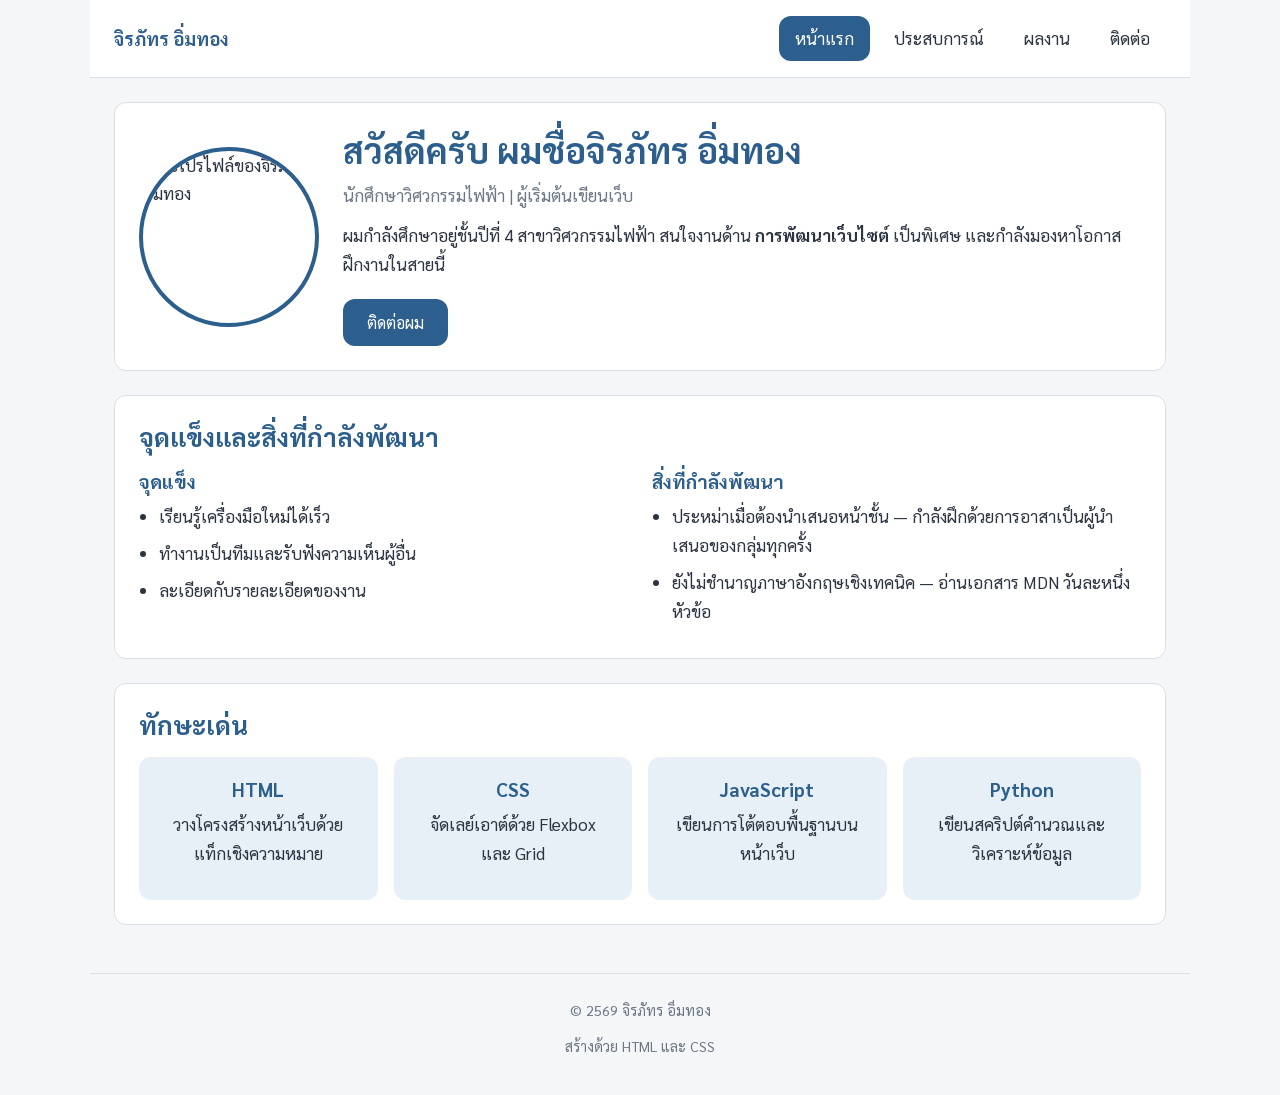
==== index.html @ adf7ed63 "Resume resume" ====
<!DOCTYPE html>
<html lang="th">
<head>
    <meta charset="UTF-8">
    <meta name="viewport" content="width=device-width, initial-scale=1.0">
    <title>หน้าแรก | จิรภัทร อิ่มทอง</title>

    <link rel="preconnect" href="https://fonts.googleapis.com">
    <link
        href="https://fonts.googleapis.com/css2?family=Sarabun:wght@400;600;700&display=swap"
        rel="stylesheet">

    <link rel="stylesheet" href="style.css">
</head>

<body>

<header class="site-header">
    <a href="index.html" class="logo">จิรภัทร อิ่มทอง</a>

    <button class="menu-toggle" id="menu-toggle"
        aria-label="เปิดปิดเมนู" aria-expanded="false">☰</button>

    <nav class="site-nav">
        <ul>
            <li><a href="index.html" class="active">หน้าแรก</a></li>
            <li><a href="experience.html">ประสบการณ์</a></li>
            <li><a href="projects.html">ผลงาน</a></li>
            <li><a href="contact.html">ติดต่อ</a></li>
        </ul>
    </nav>
</header>

<main>

    <section class="hero">
        <img src="images/profile.jpg"
             alt="รูปโปรไฟล์ของจิรภัทร อิ่มทอง"
             class="avatar">

        <div class="hero-text">
            <h1>สวัสดีครับ ผมชื่อจิรภัทร อิ่มทอง</h1>

            <p class="tagline">
                นักศึกษาวิศวกรรมไฟฟ้า | ผู้เริ่มต้นเขียนเว็บ
            </p>

            <p>
                ผมกำลังศึกษาอยู่ชั้นปีที่ 4 สาขาวิศวกรรมไฟฟ้า
                สนใจงานด้าน <strong>การพัฒนาเว็บไซต์</strong> เป็นพิเศษ
                และกำลังมองหาโอกาสฝึกงานในสายนี้
            </p>

            <a href="contact.html" class="btn">ติดต่อผม</a>
        </div>
    </section>

    <section class="about">
        <h2>จุดแข็งและสิ่งที่กำลังพัฒนา</h2>

        <div class="two-col">

            <div class="col">
                <h3>จุดแข็ง</h3>

                <ul>
                    <li>เรียนรู้เครื่องมือใหม่ได้เร็ว</li>
                    <li>ทำงานเป็นทีมและรับฟังความเห็นผู้อื่น</li>
                    <li>ละเอียดกับรายละเอียดของงาน</li>
                </ul>
            </div>

            <div class="col">
                <h3>สิ่งที่กำลังพัฒนา</h3>

                <ul>
                    <li>
                        ประหม่าเมื่อต้องนำเสนอหน้าชั้น
                        — กำลังฝึกด้วยการอาสาเป็นผู้นำเสนอของกลุ่มทุกครั้ง
                    </li>

                    <li>
                        ยังไม่ชำนาญภาษาอังกฤษเชิงเทคนิค
                        — อ่านเอกสาร MDN วันละหนึ่งหัวข้อ
                    </li>
                </ul>
            </div>

        </div>
    </section>

    <section class="skills">
        <h2>ทักษะเด่น</h2>

        <div class="skill-grid">

            <div class="skill-card">
                <h3>HTML</h3>
                <p>วางโครงสร้างหน้าเว็บด้วยแท็กเชิงความหมาย</p>
            </div>

            <div class="skill-card">
                <h3>CSS</h3>
                <p>จัดเลย์เอาต์ด้วย Flexbox และ Grid</p>
            </div>

            <div class="skill-card">
                <h3>JavaScript</h3>
                <p>เขียนการโต้ตอบพื้นฐานบนหน้าเว็บ</p>
            </div>

            <div class="skill-card">
                <h3>Python</h3>
                <p>เขียนสคริปต์คำนวณและวิเคราะห์ข้อมูล</p>
            </div>

        </div>
    </section>

</main>

<footer class="site-footer">
    <p>&copy; 2569 จิรภัทร อิ่มทอง</p>
    <p>สร้างด้วย HTML และ CSS</p>
</footer>

<script src="script.js"></script>

</body>
</html>
---- style.css ----
/* ---------- 1. รีเซ็ตค่าเริ่มต้นของเบราว์เซอร์ ---------- */
* {
    margin: 0;
    padding: 0;
    box-sizing: border-box;
}

/* ---------- 2. ตัวแปรของทั้งเว็บ ---------- */
:root {
    /* สีหลัก */
    --brand: #2c5f8d;
    --brand-dark: #1d4266;
    --brand-light: #e8f0f7;

    /* สีข้อความ */
    --text: #2b3440;
    --text-muted: #6b7785;

    /* สีพื้นหลังและเส้นขอบ */
    --bg: #f4f6f8;
    --surface: #ffffff;
    --border: #d8dee6;

    /* ระยะห่างมาตรฐาน */
    --gap: 24px;
    --radius: 12px;

    /* ความกว้างสูงสุดของเนื้อหา */
    --max-width: 1100px;
}

/* ---------- 3. ตัวอักษรและพื้นหลังของทั้งเว็บ ---------- */
body {
    font-family: "Sarabun", "Segoe UI", Tahoma, sans-serif;
    font-size: 17px;
    line-height: 1.7;
    color: var(--text);
    background-color: var(--bg);
}

h1,
h2,
h3 {
    line-height: 1.3;
    color: var(--brand);
}

h1 {
    font-size: 2.2rem;
    margin-bottom: 8px;
}

h2 {
    font-size: 1.6rem;
    margin-bottom: 16px;
}

h3 {
    font-size: 1.2rem;
    margin-bottom: 8px;
}

p {
    margin-bottom: 12px;
}

a {
    color: var(--brand);
    text-decoration: none;
}

a:hover {
    text-decoration: underline;
}

.tagline {
    color: var(--text-muted);
    font-size: 1.05rem;
}

/* ---------- 4. แถบเมนูด้านบน ---------- */
.site-header {
    display: flex;
    justify-content: space-between;
    align-items: center;
    flex-wrap: wrap;
    gap: 16px;
    max-width: var(--max-width);
    margin: 0 auto;
    padding: 16px 24px;
    background-color: var(--surface);
    border-bottom: 1px solid var(--border);
}

.logo {
    font-size: 1.15rem;
    font-weight: 700;
    color: var(--brand);
}

.site-nav ul {
    display: flex;
    list-style: none;
    gap: 8px;
    flex-wrap: wrap;
}

.site-nav a {
    display: block;
    padding: 8px 16px;
    border-radius: var(--radius);
    color: var(--text);
    transition: background-color 0.2s, color 0.2s;
}

.site-nav a:hover {
    background-color: var(--brand-light);
    text-decoration: none;
}

/* เมนูของหน้าที่กำลังเปิดอยู่ */
.site-nav a.active {
    background-color: var(--brand);
    color: #ffffff;
}

/* ---------- 5. โครงหลักของเนื้อหา ---------- */
main {
    max-width: var(--max-width);
    margin: 0 auto;
    padding: var(--gap) 24px;
}

section {
    background-color: var(--surface);
    border: 1px solid var(--border);
    border-radius: var(--radius);
    padding: var(--gap);
    margin-bottom: var(--gap);
}

/* หัวเรื่องของแต่ละหน้าให้โปร่งไม่มีกรอบ */
.page-head {
    background-color: transparent;
    border: none;
    padding-left: 0;
    padding-bottom: 0;
}

/* ---------- 6. ปุ่ม ---------- */
.btn {
    display: inline-block;
    padding: 10px 24px;
    margin-top: 8px;
    background-color: var(--brand);
    color: #ffffff;
    border: none;
    border-radius: var(--radius);
    font-size: 1rem;
    font-family: inherit;
    cursor: pointer;
    transition: background-color 0.2s;
}

.btn:hover {
    background-color: var(--brand-dark);
    text-decoration: none;
}

/* ---------- 7. ท้ายเว็บ ---------- */
.site-footer {
    max-width: var(--max-width);
    margin: 0 auto;
    padding: var(--gap) 24px;
    text-align: center;
    color: var(--text-muted);
    font-size: 0.9rem;
    border-top: 1px solid var(--border);
}

/* ---------- 8. ส่วนแนะนำตัวหน้าแรก ---------- */
.hero {
    display: flex;
    align-items: center;
    gap: var(--gap);
    flex-wrap: wrap;
}

.avatar {
    width: 180px;
    height: 180px;
    object-fit: cover;
    border-radius: 50%;
    border: 4px solid var(--brand);
}

.hero-text {
    flex: 1;
    min-width: 260px;
}

/* ---------- 9. สองคอลัมน์: จุดแข็ง / สิ่งที่กำลังพัฒนา ---------- */
.two-col {
    display: flex;
    gap: var(--gap);
    flex-wrap: wrap;
}

.two-col .col {
    flex: 1;
    min-width: 280px;
}

.two-col ul {
    padding-left: 20px;
}

.two-col li {
    margin-bottom: 8px;
}

/* ---------- 10. ตารางการ์ดทักษะ ---------- */
.skill-grid {
    display: grid;
    grid-template-columns: repeat(auto-fit, minmax(200px, 1fr));
    gap: 16px;
}

.skill-card {
    padding: 20px;
    background-color: var(--brand-light);
    border-radius: var(--radius);
    text-align: center;
    transition: transform 0.2s;
}

.skill-card:hover {
    transform: translateY(-4px);
}

/* ---------- 11. ตารางการ์ดผลงาน ---------- */
.project-grid {
    display: grid;
    grid-template-columns: repeat(auto-fit, minmax(280px, 1fr));
    gap: var(--gap);
}

.project-card {
    display: flex;
    flex-direction: column;
    overflow: hidden;
    background-color: var(--surface);
    border: 1px solid var(--border);
    border-radius: var(--radius);
    transition: box-shadow 0.2s;
}

.project-card:hover {
    box-shadow: 0 6px 20px rgba(0, 0, 0, 0.1);
}

.project-card img {
    width: 100%;
    height: 180px;
    object-fit: cover;
}

.project-body {
    padding: 20px;
    display: flex;
    flex-direction: column;
    flex: 1;
}

/* ป้ายแท็กเทคโนโลยี */
.tech-list {
    display: flex;
    flex-wrap: wrap;
    gap: 6px;
    list-style: none;
    margin: 12px 0;
}

.tech-list li {
    padding: 3px 12px;
    background-color: var(--brand-light);
    color: var(--brand-dark);
    border-radius: 999px;
    font-size: 0.85rem;
}

.project-links {
    display: flex;
    gap: 12px;
    margin-top: auto;
    padding-top: 12px;
}

.project-links a {
    font-weight: 600;
}

/* ---------- 12. ตารางเกรด ---------- */
.grade-table {
    width: 100%;
    border-collapse: collapse;
    margin-bottom: 16px;
}

.grade-table caption {
    text-align: left;
    color: var(--text-muted);
    padding-bottom: 8px;
}

.grade-table th,
.grade-table td {
    padding: 10px 14px;
    border-bottom: 1px solid var(--border);
    text-align: left;
}

.grade-table th {
    background-color: var(--brand-light);
    color: var(--brand-dark);
    font-weight: 600;
}

/* แถวสลับสีให้อ่านง่าย */
.grade-table tbody tr:nth-child(even) {
    background-color: #fafbfc;
}

.grade-table tbody tr:hover {
    background-color: var(--brand-light);
}

/* ---------- 13. ไทม์ไลน์ประสบการณ์ ---------- */
.timeline-item {
    padding: 0 0 20px 20px;
    border-left: 3px solid var(--border);
    position: relative;
}

.timeline-item:last-child {
    border-left-color: transparent;
}

/* วาดจุดกลมบนเส้นไทม์ไลน์ */
.timeline-item::before {
    content: "";
    position: absolute;
    left: -8px;
    top: 6px;
    width: 13px;
    height: 13px;
    background-color: var(--brand);
    border-radius: 50%;
}

.period {
    display: inline-block;
    color: var(--text-muted);
    font-size: 0.9rem;
    margin-bottom: 4px;
}

/* ---------- 14. หน้าติดต่อ ---------- */
.contact-list {
    list-style: none;
}

.contact-list li {
    display: flex;
    gap: 12px;
    flex-wrap: wrap;
    padding: 12px 0;
    border-bottom: 1px solid var(--border);
}

.contact-list .label {
    min-width: 110px;
    font-weight: 600;
    color: var(--text-muted);
}

.contact-form .field {
    display: flex;
    flex-direction: column;
    margin-bottom: 16px;
}

.contact-form label {
    margin-bottom: 6px;
    font-weight: 600;
}

.contact-form input,
.contact-form textarea {
    padding: 10px 12px;
    border: 1px solid var(--border);
    border-radius: 8px;
    font-family: inherit;
    font-size: 1rem;
}

.contact-form input:focus,
.contact-form textarea:focus {
    outline: none;
    border-color: var(--brand);
    box-shadow: 0 0 0 3px var(--brand-light);
}

/* ---------- 15. จอแท็บเล็ตและมือถือ (แคบกว่า 768px) ---------- */
@media (max-width: 768px) {

    body {
        font-size: 16px;
    }

    /* เมนูเรียงลงมาและอยู่กึ่งกลาง */
    .site-header {
        flex-direction: column;
        text-align: center;
    }

    .site-nav ul {
        justify-content: center;
    }

    /* ส่วนแนะนำตัวเรียงลงมา รูปอยู่บน */
    .hero {
        flex-direction: column;
        text-align: center;
    }

    h1 {
        font-size: 1.7rem;
    }

    h2 {
        font-size: 1.35rem;
    }

    main {
        padding: 16px;
    }

    section {
        padding: 18px;
    }

    .menu-toggle {
        display: block;
    }

    .site-nav {
        display: none;
        width: 100%;
    }

    .site-nav.open {
        display: block;
    }

    .site-nav ul {
        flex-direction: column;
    }
}

/* ---------- 16. จอมือถือขนาดเล็ก (แคบกว่า 480px) ---------- */
@media (max-width: 480px) {

    .avatar {
        width: 140px;
        height: 140px;
    }

    /* ตารางเลื่อนแนวนอนได้ ไม่ดันหน้าเว็บให้กว้างเกินจอ */
    .grade-table {
        display: block;
        overflow-x: auto;
        white-space: nowrap;
    }

    .btn {
        display: block;
        text-align: center;
    }
}

/* ---------- 17. สไตล์สำหรับสั่งพิมพ์ ---------- */
@media print {

    .site-header,
    .site-footer,
    .btn {
        display: none;
    }

    section {
        border: none;
        page-break-inside: avoid;
    }
}

/* ---------- เมนูมือถือ ---------- */
.menu-toggle {
    display: none;
    background: none;
    border: 1px solid var(--border);
    border-radius: 8px;
    padding: 6px 12px;
    font-size: 1.4rem;
    color: var(--brand);
    cursor: pointer;
}
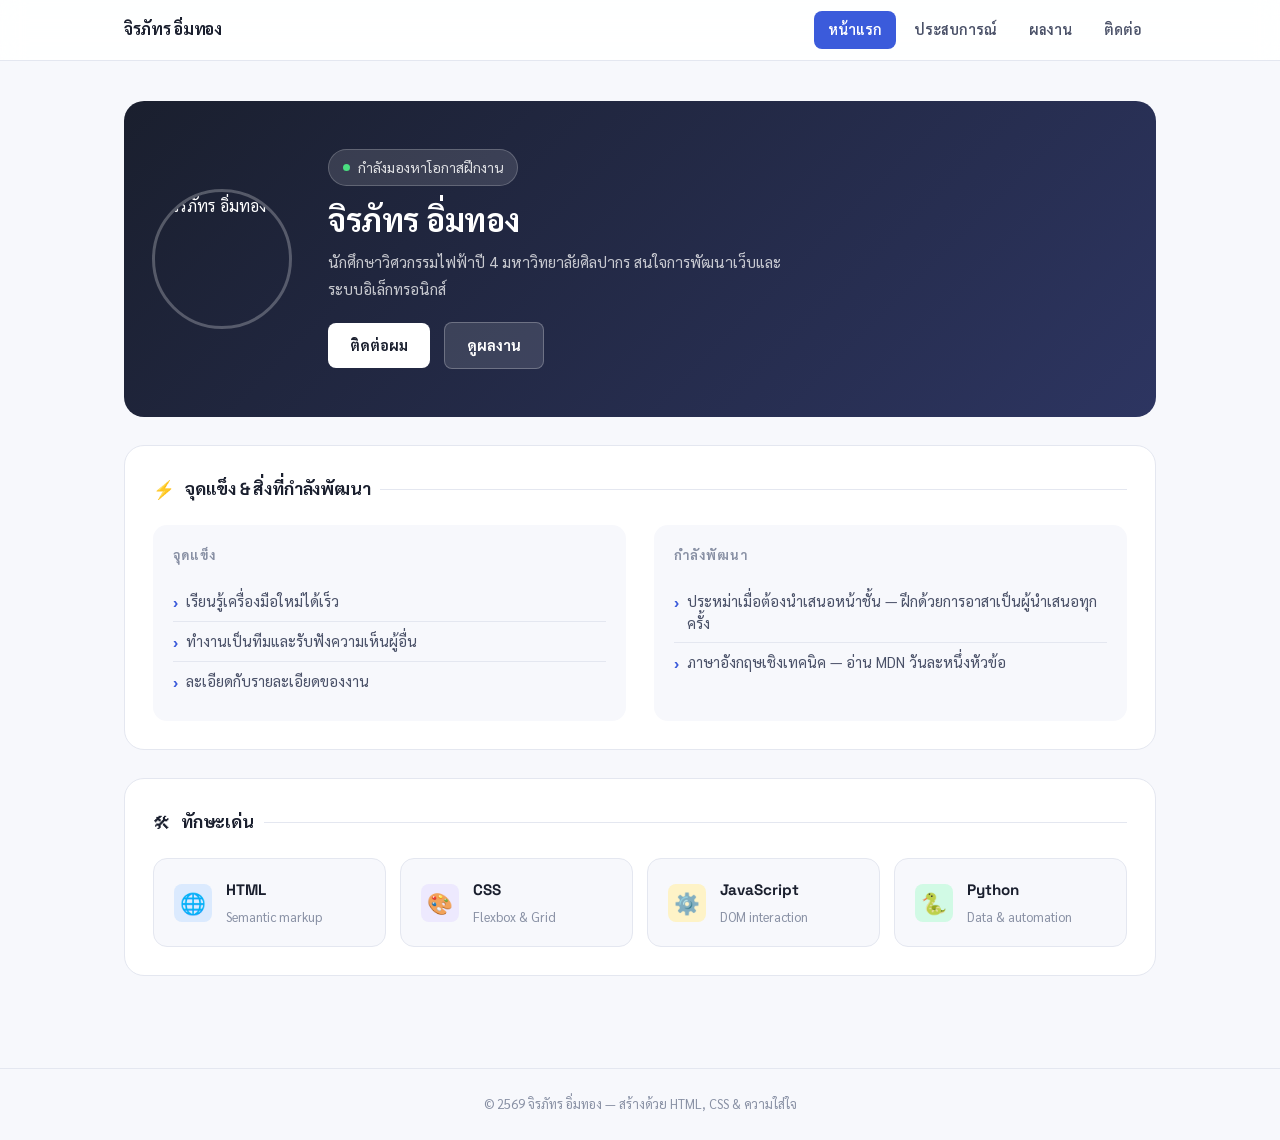
==== commit 72a1b341: "Resume" ====
--- a/index.html
+++ b/index.html
@@ -1,130 +1,113 @@
 <!DOCTYPE html>
 <html lang="th">
 <head>
-    <meta charset="UTF-8">
-    <meta name="viewport" content="width=device-width, initial-scale=1.0">
-    <title>หน้าแรก | จิรภัทร อิ่มทอง</title>
-
-    <link rel="preconnect" href="https://fonts.googleapis.com">
-    <link
-        href="https://fonts.googleapis.com/css2?family=Sarabun:wght@400;600;700&display=swap"
-        rel="stylesheet">
-
-    <link rel="stylesheet" href="style.css">
+  <meta charset="UTF-8">
+  <meta name="viewport" content="width=device-width, initial-scale=1.0">
+  <title>หน้าแรก | จิรภัทร อิ่มทอง</title>
+  <link rel="preconnect" href="https://fonts.googleapis.com">
+  <link href="https://fonts.googleapis.com/css2?family=Sarabun:wght@300;400;600;700&family=Space+Grotesk:wght@400;600;700&display=swap" rel="stylesheet">
+  <link rel="stylesheet" href="style.css">
 </head>
-
 <body>
 
-<header class="site-header">
-    <a href="index.html" class="logo">จิรภัทร อิ่มทอง</a>
-
-    <button class="menu-toggle" id="menu-toggle"
-        aria-label="เปิดปิดเมนู" aria-expanded="false">☰</button>
-
-    <nav class="site-nav">
-        <ul>
-            <li><a href="index.html" class="active">หน้าแรก</a></li>
-            <li><a href="experience.html">ประสบการณ์</a></li>
-            <li><a href="projects.html">ผลงาน</a></li>
-            <li><a href="contact.html">ติดต่อ</a></li>
-        </ul>
-    </nav>
-</header>
+<nav class="nav">
+  <div class="nav-inner">
+    <a href="index.html" class="nav-logo">จิรภัทร อิ่มทอง</a>
+    <button class="menu-toggle" id="menu-toggle" aria-label="เปิดปิดเมนู" aria-expanded="false">☰</button>
+    <div class="nav-links" id="nav-links">
+      <a href="index.html" class="active">หน้าแรก</a>
+      <a href="experience.html">ประสบการณ์</a>
+      <a href="projects.html">ผลงาน</a>
+      <a href="contact.html">ติดต่อ</a>
+    </div>
+  </div>
+</nav>
 
 <main>
 
-    <section class="hero">
-        <img src="images/profile.jpg"
-             alt="รูปโปรไฟล์ของจิรภัทร อิ่มทอง"
-             class="avatar">
+  <!-- Hero -->
+  <div class="hero">
+    <img src="480169349_9198774656882216_2256564764529380308_n.jpg" alt="จิรภัทร อิ่มทอง" class="avatar">
+    <div class="hero-text">
+      <div class="hero-badge"><span class="dot"></span> กำลังมองหาโอกาสฝึกงาน</div>
+      <h1>จิรภัทร อิ่มทอง</h1>
+      <p class="hero-desc">นักศึกษาวิศวกรรมไฟฟ้าปี 4 มหาวิทยาลัยศิลปากร สนใจการพัฒนาเว็บและระบบอิเล็กทรอนิกส์</p>
+      <a href="contact.html" class="btn">ติดต่อผม</a>
+      <a href="projects.html" class="btn btn-ghost">ดูผลงาน</a>
+    </div>
+  </div>
 
-        <div class="hero-text">
-            <h1>สวัสดีครับ ผมชื่อจิรภัทร อิ่มทอง</h1>
+  <!-- จุดแข็ง / กำลังพัฒนา -->
+  <div class="card">
+    <div class="sec-head">
+      <span class="icon">⚡</span>
+      <h2>จุดแข็ง & สิ่งที่กำลังพัฒนา</h2>
+      <div class="bar"></div>
+    </div>
+    <div class="two-col">
+      <div class="col-card">
+        <h3>จุดแข็ง</h3>
+        <ul>
+          <li>เรียนรู้เครื่องมือใหม่ได้เร็ว</li>
+          <li>ทำงานเป็นทีมและรับฟังความเห็นผู้อื่น</li>
+          <li>ละเอียดกับรายละเอียดของงาน</li>
+        </ul>
+      </div>
+      <div class="col-card">
+        <h3>กำลังพัฒนา</h3>
+        <ul>
+          <li>ประหม่าเมื่อต้องนำเสนอหน้าชั้น — ฝึกด้วยการอาสาเป็นผู้นำเสนอทุกครั้ง</li>
+          <li>ภาษาอังกฤษเชิงเทคนิค — อ่าน MDN วันละหนึ่งหัวข้อ</li>
+        </ul>
+      </div>
+    </div>
+  </div>
 
-            <p class="tagline">
-                นักศึกษาวิศวกรรมไฟฟ้า | ผู้เริ่มต้นเขียนเว็บ
-            </p>
-
-            <p>
-                ผมกำลังศึกษาอยู่ชั้นปีที่ 4 สาขาวิศวกรรมไฟฟ้า
-                สนใจงานด้าน <strong>การพัฒนาเว็บไซต์</strong> เป็นพิเศษ
-                และกำลังมองหาโอกาสฝึกงานในสายนี้
-            </p>
-
-            <a href="contact.html" class="btn">ติดต่อผม</a>
+  <!-- ทักษะ -->
+  <div class="card">
+    <div class="sec-head">
+      <span class="icon">🛠</span>
+      <h2>ทักษะเด่น</h2>
+      <div class="bar"></div>
+    </div>
+    <div class="skill-grid">
+      <div class="skill-card">
+        <div class="skill-icon blue">🌐</div>
+        <div class="skill-info">
+          <h3>HTML</h3>
+          <p>Semantic markup</p>
         </div>
-    </section>
-
-    <section class="about">
-        <h2>จุดแข็งและสิ่งที่กำลังพัฒนา</h2>
-
-        <div class="two-col">
-
-            <div class="col">
-                <h3>จุดแข็ง</h3>
-
-                <ul>
-                    <li>เรียนรู้เครื่องมือใหม่ได้เร็ว</li>
-                    <li>ทำงานเป็นทีมและรับฟังความเห็นผู้อื่น</li>
-                    <li>ละเอียดกับรายละเอียดของงาน</li>
-                </ul>
-            </div>
-
-            <div class="col">
-                <h3>สิ่งที่กำลังพัฒนา</h3>
-
-                <ul>
-                    <li>
-                        ประหม่าเมื่อต้องนำเสนอหน้าชั้น
-                        — กำลังฝึกด้วยการอาสาเป็นผู้นำเสนอของกลุ่มทุกครั้ง
-                    </li>
-
-                    <li>
-                        ยังไม่ชำนาญภาษาอังกฤษเชิงเทคนิค
-                        — อ่านเอกสาร MDN วันละหนึ่งหัวข้อ
-                    </li>
-                </ul>
-            </div>
-
+      </div>
+      <div class="skill-card">
+        <div class="skill-icon purple">🎨</div>
+        <div class="skill-info">
+          <h3>CSS</h3>
+          <p>Flexbox & Grid</p>
         </div>
-    </section>
-
-    <section class="skills">
-        <h2>ทักษะเด่น</h2>
-
-        <div class="skill-grid">
-
-            <div class="skill-card">
-                <h3>HTML</h3>
-                <p>วางโครงสร้างหน้าเว็บด้วยแท็กเชิงความหมาย</p>
-            </div>
-
-            <div class="skill-card">
-                <h3>CSS</h3>
-                <p>จัดเลย์เอาต์ด้วย Flexbox และ Grid</p>
-            </div>
-
-            <div class="skill-card">
-                <h3>JavaScript</h3>
-                <p>เขียนการโต้ตอบพื้นฐานบนหน้าเว็บ</p>
-            </div>
-
-            <div class="skill-card">
-                <h3>Python</h3>
-                <p>เขียนสคริปต์คำนวณและวิเคราะห์ข้อมูล</p>
-            </div>
-
+      </div>
+      <div class="skill-card">
+        <div class="skill-icon yellow">⚙️</div>
+        <div class="skill-info">
+          <h3>JavaScript</h3>
+          <p>DOM interaction</p>
         </div>
-    </section>
+      </div>
+      <div class="skill-card">
+        <div class="skill-icon green">🐍</div>
+        <div class="skill-info">
+          <h3>Python</h3>
+          <p>Data & automation</p>
+        </div>
+      </div>
+    </div>
+  </div>
 
 </main>
 
-<footer class="site-footer">
-    <p>&copy; 2569 จิรภัทร อิ่มทอง</p>
-    <p>สร้างด้วย HTML และ CSS</p>
+<footer>
+  <p>© 2569 จิรภัทร อิ่มทอง — สร้างด้วย HTML, CSS & ความใส่ใจ</p>
 </footer>
 
 <script src="script.js"></script>
-
 </body>
-</html>+</html>
--- a/style.css
+++ b/style.css
@@ -1,517 +1,593 @@
-/* ---------- 1. รีเซ็ตค่าเริ่มต้นของเบราว์เซอร์ ---------- */
-* {
-    margin: 0;
-    padding: 0;
-    box-sizing: border-box;
-}
-
-/* ---------- 2. ตัวแปรของทั้งเว็บ ---------- */
+/* ===== RESET ===== */
+*, *::before, *::after { margin: 0; padding: 0; box-sizing: border-box; }
+img { display: block; max-width: 100%; }
+ul { list-style: none; }
+a { text-decoration: none; }
+
+/* ===== TOKENS ===== */
 :root {
-    /* สีหลัก */
-    --brand: #2c5f8d;
-    --brand-dark: #1d4266;
-    --brand-light: #e8f0f7;
-
-    /* สีข้อความ */
-    --text: #2b3440;
-    --text-muted: #6b7785;
-
-    /* สีพื้นหลังและเส้นขอบ */
-    --bg: #f4f6f8;
-    --surface: #ffffff;
-    --border: #d8dee6;
-
-    /* ระยะห่างมาตรฐาน */
-    --gap: 24px;
-    --radius: 12px;
-
-    /* ความกว้างสูงสุดของเนื้อหา */
-    --max-width: 1100px;
-}
-
-/* ---------- 3. ตัวอักษรและพื้นหลังของทั้งเว็บ ---------- */
+  --ink:        #1a1f2e;
+  --ink-soft:   #4a5168;
+  --ink-faint:  #8890a4;
+  --paper:      #f7f8fc;
+  --surface:    #ffffff;
+  --accent:     #3b5bdb;
+  --accent-dim: #eef1fd;
+  --teal:       #0d9488;
+  --line:       #e4e7f0;
+
+  --r-sm: 8px;
+  --r-md: 14px;
+  --r-lg: 20px;
+
+  --font-sans: "Space Grotesk", "Sarabun", sans-serif;
+  --font-body: "Sarabun", sans-serif;
+
+  --max-w: 1080px;
+  --gap: 28px;
+}
+
+/* ===== BASE ===== */
 body {
-    font-family: "Sarabun", "Segoe UI", Tahoma, sans-serif;
-    font-size: 17px;
-    line-height: 1.7;
-    color: var(--text);
-    background-color: var(--bg);
-}
-
-h1,
-h2,
-h3 {
-    line-height: 1.3;
-    color: var(--brand);
-}
-
-h1 {
-    font-size: 2.2rem;
-    margin-bottom: 8px;
-}
-
-h2 {
-    font-size: 1.6rem;
-    margin-bottom: 16px;
-}
-
-h3 {
-    font-size: 1.2rem;
-    margin-bottom: 8px;
-}
-
-p {
-    margin-bottom: 12px;
-}
-
-a {
-    color: var(--brand);
-    text-decoration: none;
-}
-
-a:hover {
-    text-decoration: underline;
-}
-
-.tagline {
-    color: var(--text-muted);
-    font-size: 1.05rem;
-}
-
-/* ---------- 4. แถบเมนูด้านบน ---------- */
-.site-header {
-    display: flex;
-    justify-content: space-between;
-    align-items: center;
-    flex-wrap: wrap;
-    gap: 16px;
-    max-width: var(--max-width);
-    margin: 0 auto;
-    padding: 16px 24px;
-    background-color: var(--surface);
-    border-bottom: 1px solid var(--border);
-}
-
-.logo {
-    font-size: 1.15rem;
-    font-weight: 700;
-    color: var(--brand);
-}
-
-.site-nav ul {
-    display: flex;
-    list-style: none;
-    gap: 8px;
-    flex-wrap: wrap;
-}
-
-.site-nav a {
-    display: block;
-    padding: 8px 16px;
-    border-radius: var(--radius);
-    color: var(--text);
-    transition: background-color 0.2s, color 0.2s;
-}
-
-.site-nav a:hover {
-    background-color: var(--brand-light);
-    text-decoration: none;
-}
-
-/* เมนูของหน้าที่กำลังเปิดอยู่ */
-.site-nav a.active {
-    background-color: var(--brand);
-    color: #ffffff;
-}
-
-/* ---------- 5. โครงหลักของเนื้อหา ---------- */
+  font-family: var(--font-body);
+  font-size: 16px;
+  line-height: 1.75;
+  color: var(--ink);
+  background: var(--paper);
+  -webkit-font-smoothing: antialiased;
+}
+
+/* ===== NAV ===== */
+.nav {
+  position: sticky;
+  top: 0;
+  z-index: 100;
+  background: rgba(255,255,255,0.88);
+  backdrop-filter: blur(12px);
+  -webkit-backdrop-filter: blur(12px);
+  border-bottom: 1px solid var(--line);
+}
+.nav-inner {
+  max-width: var(--max-w);
+  margin: 0 auto;
+  padding: 0 24px;
+  height: 60px;
+  display: flex;
+  align-items: center;
+  justify-content: space-between;
+}
+.nav-logo {
+  font-family: var(--font-sans);
+  font-weight: 700;
+  font-size: 1rem;
+  color: var(--ink);
+  letter-spacing: -0.3px;
+}
+.nav-links {
+  display: flex;
+  gap: 4px;
+}
+.nav-links a {
+  font-family: var(--font-body);
+  font-size: 0.9rem;
+  font-weight: 600;
+  color: var(--ink-soft);
+  background: none;
+  border: none;
+  padding: 6px 14px;
+  border-radius: var(--r-sm);
+  cursor: pointer;
+  transition: background 0.15s, color 0.15s;
+  display: block;
+}
+.nav-links a:hover {
+  background: var(--accent-dim);
+  color: var(--accent);
+  text-decoration: none;
+}
+.nav-links a.active {
+  background: var(--accent);
+  color: #fff;
+}
+.menu-toggle {
+  display: none;
+  background: none;
+  border: 1px solid var(--line);
+  border-radius: var(--r-sm);
+  width: 38px;
+  height: 38px;
+  font-size: 1.1rem;
+  cursor: pointer;
+  color: var(--ink);
+  align-items: center;
+  justify-content: center;
+}
+
+/* ===== MAIN ===== */
 main {
-    max-width: var(--max-width);
-    margin: 0 auto;
-    padding: var(--gap) 24px;
-}
-
-section {
-    background-color: var(--surface);
-    border: 1px solid var(--border);
-    border-radius: var(--radius);
-    padding: var(--gap);
-    margin-bottom: var(--gap);
-}
-
-/* หัวเรื่องของแต่ละหน้าให้โปร่งไม่มีกรอบ */
-.page-head {
-    background-color: transparent;
-    border: none;
-    padding-left: 0;
-    padding-bottom: 0;
-}
-
-/* ---------- 6. ปุ่ม ---------- */
+  max-width: var(--max-w);
+  margin: 0 auto;
+  padding: 40px 24px 64px;
+}
+
+/* ===== CARD ===== */
+.card {
+  background: var(--surface);
+  border: 1px solid var(--line);
+  border-radius: var(--r-lg);
+  padding: var(--gap);
+  margin-bottom: var(--gap);
+}
+
+/* ===== HERO ===== */
+.hero {
+  display: grid;
+  grid-template-columns: auto 1fr;
+  gap: 36px;
+  align-items: center;
+  padding: 48px var(--gap);
+  background: linear-gradient(135deg, #1a1f2e 0%, #2d3561 100%);
+  border-radius: var(--r-lg);
+  margin-bottom: var(--gap);
+  border: none;
+  color: #fff;
+}
+.avatar-initials {
+  width: 140px;
+  height: 140px;
+  border-radius: 50%;
+  background: linear-gradient(135deg, #3b5bdb, #0d9488);
+  display: flex;
+  align-items: center;
+  justify-content: center;
+  font-family: var(--font-sans);
+  font-size: 2.4rem;
+  font-weight: 700;
+  color: #fff;
+  border: 3px solid rgba(255,255,255,0.25);
+}
+.avatar {
+  width: 140px;
+  height: 140px;
+  border-radius: 50%;
+  object-fit: cover;
+  border: 3px solid rgba(255,255,255,0.25);
+}
+.hero-text h1 {
+  font-family: var(--font-sans);
+  font-size: 2rem;
+  font-weight: 700;
+  color: #fff;
+  letter-spacing: -0.5px;
+  line-height: 1.2;
+  margin-bottom: 8px;
+}
+.hero-badge {
+  display: inline-flex;
+  align-items: center;
+  gap: 8px;
+  background: rgba(255,255,255,0.12);
+  border: 1px solid rgba(255,255,255,0.2);
+  border-radius: 999px;
+  padding: 5px 14px;
+  font-size: 0.875rem;
+  color: rgba(255,255,255,0.85);
+  margin-bottom: 16px;
+}
+.hero-badge .dot {
+  width: 7px;
+  height: 7px;
+  border-radius: 50%;
+  background: #4ade80;
+  animation: pulse 2s infinite;
+}
+@keyframes pulse {
+  0%, 100% { opacity: 1; }
+  50% { opacity: 0.4; }
+}
+.hero-desc {
+  color: rgba(255,255,255,0.75);
+  font-size: 0.97rem;
+  max-width: 480px;
+  margin-bottom: 20px;
+}
 .btn {
-    display: inline-block;
-    padding: 10px 24px;
-    margin-top: 8px;
-    background-color: var(--brand);
-    color: #ffffff;
-    border: none;
-    border-radius: var(--radius);
-    font-size: 1rem;
-    font-family: inherit;
-    cursor: pointer;
-    transition: background-color 0.2s;
-}
-
-.btn:hover {
-    background-color: var(--brand-dark);
-    text-decoration: none;
-}
-
-/* ---------- 7. ท้ายเว็บ ---------- */
-.site-footer {
-    max-width: var(--max-width);
-    margin: 0 auto;
-    padding: var(--gap) 24px;
-    text-align: center;
-    color: var(--text-muted);
-    font-size: 0.9rem;
-    border-top: 1px solid var(--border);
-}
-
-/* ---------- 8. ส่วนแนะนำตัวหน้าแรก ---------- */
-.hero {
-    display: flex;
-    align-items: center;
-    gap: var(--gap);
-    flex-wrap: wrap;
-}
-
-.avatar {
-    width: 180px;
-    height: 180px;
-    object-fit: cover;
-    border-radius: 50%;
-    border: 4px solid var(--brand);
-}
-
-.hero-text {
-    flex: 1;
-    min-width: 260px;
-}
-
-/* ---------- 9. สองคอลัมน์: จุดแข็ง / สิ่งที่กำลังพัฒนา ---------- */
+  display: inline-block;
+  padding: 10px 22px;
+  background: #fff;
+  color: var(--ink);
+  font-family: var(--font-body);
+  font-size: 0.9rem;
+  font-weight: 700;
+  border: none;
+  border-radius: var(--r-sm);
+  cursor: pointer;
+  transition: opacity 0.15s, transform 0.15s;
+}
+.btn:hover { opacity: 0.9; transform: translateY(-1px); text-decoration: none; }
+.btn-ghost {
+  background: rgba(255,255,255,0.12);
+  color: #fff;
+  border: 1px solid rgba(255,255,255,0.25);
+  margin-left: 10px;
+}
+.btn-ghost:hover { background: rgba(255,255,255,0.2); }
+
+/* ===== SECTION HEADING ===== */
+.sec-head {
+  display: flex;
+  align-items: center;
+  gap: 10px;
+  margin-bottom: 20px;
+}
+.sec-head h2 {
+  font-family: var(--font-sans);
+  font-size: 1.1rem;
+  font-weight: 700;
+  color: var(--ink);
+  letter-spacing: -0.2px;
+}
+.sec-head .bar {
+  flex: 1;
+  height: 1px;
+  background: var(--line);
+}
+.sec-head .icon { font-size: 1.1rem; }
+
+/* ===== PAGE HEADER ===== */
+.page-header { margin-bottom: var(--gap); }
+.page-header h1 {
+  font-family: var(--font-sans);
+  font-size: 1.8rem;
+  font-weight: 700;
+  color: var(--ink);
+  letter-spacing: -0.5px;
+}
+.page-header p { color: var(--ink-faint); font-size: 0.95rem; margin-top: 4px; }
+
+/* ===== TWO COL ===== */
 .two-col {
-    display: flex;
-    gap: var(--gap);
-    flex-wrap: wrap;
-}
-
-.two-col .col {
-    flex: 1;
-    min-width: 280px;
-}
-
-.two-col ul {
-    padding-left: 20px;
-}
-
-.two-col li {
-    margin-bottom: 8px;
-}
-
-/* ---------- 10. ตารางการ์ดทักษะ ---------- */
+  display: grid;
+  grid-template-columns: 1fr 1fr;
+  gap: var(--gap);
+}
+.col-card {
+  background: var(--paper);
+  border-radius: var(--r-md);
+  padding: 20px;
+}
+.col-card h3 {
+  font-family: var(--font-sans);
+  font-size: 0.8rem;
+  font-weight: 700;
+  letter-spacing: 0.08em;
+  text-transform: uppercase;
+  color: var(--ink-faint);
+  margin-bottom: 14px;
+}
+.col-card li {
+  padding: 8px 0;
+  border-bottom: 1px solid var(--line);
+  font-size: 0.93rem;
+  color: var(--ink-soft);
+  display: flex;
+  gap: 8px;
+  align-items: flex-start;
+  line-height: 1.5;
+}
+.col-card li::before {
+  content: "›";
+  color: var(--accent);
+  font-weight: 700;
+  flex-shrink: 0;
+  margin-top: 1px;
+}
+.col-card li:last-child { border-bottom: none; }
+
+/* ===== SKILL GRID ===== */
 .skill-grid {
-    display: grid;
-    grid-template-columns: repeat(auto-fit, minmax(200px, 1fr));
-    gap: 16px;
-}
-
+  display: grid;
+  grid-template-columns: repeat(auto-fit, minmax(180px, 1fr));
+  gap: 14px;
+}
 .skill-card {
-    padding: 20px;
-    background-color: var(--brand-light);
-    border-radius: var(--radius);
-    text-align: center;
-    transition: transform 0.2s;
-}
-
+  background: var(--paper);
+  border: 1px solid var(--line);
+  border-radius: var(--r-md);
+  padding: 18px 20px;
+  display: flex;
+  align-items: center;
+  gap: 14px;
+  transition: border-color 0.15s, box-shadow 0.15s;
+}
 .skill-card:hover {
-    transform: translateY(-4px);
-}
-
-/* ---------- 11. ตารางการ์ดผลงาน ---------- */
+  border-color: var(--accent);
+  box-shadow: 0 0 0 3px var(--accent-dim);
+}
+.skill-icon {
+  width: 38px;
+  height: 38px;
+  border-radius: var(--r-sm);
+  display: flex;
+  align-items: center;
+  justify-content: center;
+  font-size: 1.3rem;
+  flex-shrink: 0;
+}
+.skill-icon.blue   { background: #dbeafe; }
+.skill-icon.green  { background: #d1fae5; }
+.skill-icon.yellow { background: #fef3c7; }
+.skill-icon.purple { background: #ede9fe; }
+.skill-info h3 {
+  font-family: var(--font-sans);
+  font-size: 0.95rem;
+  font-weight: 700;
+  color: var(--ink);
+  margin-bottom: 2px;
+}
+.skill-info p { font-size: 0.8rem; color: var(--ink-faint); }
+
+/* ===== TIMELINE ===== */
+.timeline { position: relative; }
+.tl-item {
+  display: grid;
+  grid-template-columns: 100px 1fr;
+  gap: 20px;
+  padding-bottom: 28px;
+}
+.tl-item:last-child { padding-bottom: 0; }
+.tl-left { padding-top: 4px; text-align: right; }
+.tl-period {
+  font-size: 0.78rem;
+  color: var(--ink-faint);
+  line-height: 1.4;
+  font-weight: 600;
+}
+.tl-right {
+  border-left: 2px solid var(--line);
+  padding-left: 24px;
+  position: relative;
+}
+.tl-right::before {
+  content: "";
+  position: absolute;
+  left: -7px;
+  top: 8px;
+  width: 12px;
+  height: 12px;
+  border-radius: 50%;
+  background: var(--accent);
+  border: 2px solid var(--surface);
+  box-shadow: 0 0 0 2px var(--accent);
+}
+.tl-title {
+  font-family: var(--font-sans);
+  font-size: 1rem;
+  font-weight: 700;
+  color: var(--ink);
+  margin-bottom: 4px;
+}
+.tl-sub {
+  font-size: 0.83rem;
+  color: var(--accent);
+  font-weight: 600;
+  margin-bottom: 6px;
+}
+.tl-desc { font-size: 0.9rem; color: var(--ink-soft); }
+
+/* ===== TABLE ===== */
+.data-table {
+  width: 100%;
+  border-collapse: collapse;
+  font-size: 0.9rem;
+}
+.data-table caption {
+  text-align: left;
+  font-size: 0.78rem;
+  font-weight: 700;
+  text-transform: uppercase;
+  letter-spacing: 0.06em;
+  color: var(--ink-faint);
+  padding-bottom: 10px;
+}
+.data-table th {
+  text-align: left;
+  padding: 10px 14px;
+  background: var(--paper);
+  color: var(--ink-soft);
+  font-weight: 700;
+  font-size: 0.82rem;
+  border-bottom: 2px solid var(--line);
+}
+.data-table td {
+  padding: 10px 14px;
+  border-bottom: 1px solid var(--line);
+  color: var(--ink);
+}
+.data-table tbody tr:last-child td { border-bottom: none; }
+.data-table tbody tr:hover td { background: var(--accent-dim); }
+.grade-pill {
+  display: inline-block;
+  padding: 2px 10px;
+  border-radius: 999px;
+  font-size: 0.8rem;
+  font-weight: 700;
+}
+.grade-pill.A  { background: #d1fae5; color: #065f46; }
+.grade-pill.Bp { background: #dbeafe; color: #1e40af; }
+
+/* ===== PROJECT GRID ===== */
 .project-grid {
-    display: grid;
-    grid-template-columns: repeat(auto-fit, minmax(280px, 1fr));
-    gap: var(--gap);
-}
-
-.project-card {
-    display: flex;
+  display: grid;
+  grid-template-columns: repeat(auto-fit, minmax(280px, 1fr));
+  gap: var(--gap);
+}
+.proj-card {
+  background: var(--surface);
+  border: 1px solid var(--line);
+  border-radius: var(--r-lg);
+  overflow: hidden;
+  display: flex;
+  flex-direction: column;
+  transition: box-shadow 0.2s, transform 0.2s;
+}
+.proj-card:hover {
+  box-shadow: 0 12px 32px rgba(59,91,219,.12);
+  transform: translateY(-3px);
+}
+.proj-thumb {
+  height: 160px;
+  display: flex;
+  align-items: center;
+  justify-content: center;
+  font-size: 3rem;
+}
+.proj-thumb-1 { background: linear-gradient(135deg, #3b5bdb22, #3b5bdb44); color: #3b5bdb; }
+.proj-thumb-2 { background: linear-gradient(135deg, #0d948822, #0d948844); color: #0d9488; }
+.proj-thumb-3 { background: linear-gradient(135deg, #d9770022, #d9770044); color: #d97706; }
+.proj-body { padding: 20px; flex: 1; display: flex; flex-direction: column; }
+.proj-body h3 {
+  font-family: var(--font-sans);
+  font-size: 1rem;
+  font-weight: 700;
+  color: var(--ink);
+  margin-bottom: 8px;
+}
+.proj-body p { font-size: 0.88rem; color: var(--ink-soft); flex: 1; }
+.tech-tags { display: flex; flex-wrap: wrap; gap: 6px; margin: 12px 0; }
+.tech-tag {
+  padding: 3px 10px;
+  background: var(--accent-dim);
+  color: var(--accent);
+  border-radius: 999px;
+  font-size: 0.78rem;
+  font-weight: 600;
+}
+.proj-links { display: flex; gap: 12px; margin-top: auto; }
+.proj-link { font-size: 0.85rem; font-weight: 700; color: var(--accent); }
+.proj-link:hover { text-decoration: underline; }
+
+/* ===== CONTACT ===== */
+.contact-grid {
+  display: grid;
+  grid-template-columns: 1fr 1.3fr;
+  gap: var(--gap);
+  align-items: start;
+}
+.contact-items { display: flex; flex-direction: column; gap: 12px; }
+.contact-item {
+  display: flex;
+  gap: 14px;
+  align-items: center;
+  padding: 14px 16px;
+  background: var(--paper);
+  border-radius: var(--r-md);
+  border: 1px solid var(--line);
+}
+.contact-icon {
+  width: 38px;
+  height: 38px;
+  border-radius: var(--r-sm);
+  background: var(--accent-dim);
+  display: flex;
+  align-items: center;
+  justify-content: center;
+  font-size: 1.1rem;
+  flex-shrink: 0;
+}
+.contact-info label {
+  display: block;
+  font-size: 0.75rem;
+  font-weight: 700;
+  text-transform: uppercase;
+  letter-spacing: 0.06em;
+  color: var(--ink-faint);
+  margin-bottom: 2px;
+}
+.contact-info a, .contact-info span {
+  font-size: 0.9rem;
+  color: var(--ink);
+  font-weight: 600;
+}
+.contact-info a { color: var(--accent); }
+.contact-info a:hover { text-decoration: underline; }
+
+/* ===== FORM ===== */
+.form-field { display: flex; flex-direction: column; gap: 6px; margin-bottom: 16px; }
+.form-field label { font-size: 0.85rem; font-weight: 700; color: var(--ink-soft); }
+.form-field input,
+.form-field textarea {
+  padding: 10px 14px;
+  border: 1.5px solid var(--line);
+  border-radius: var(--r-sm);
+  font-family: var(--font-body);
+  font-size: 0.95rem;
+  color: var(--ink);
+  background: var(--paper);
+  transition: border-color 0.15s, box-shadow 0.15s;
+}
+.form-field input:focus,
+.form-field textarea:focus {
+  outline: none;
+  border-color: var(--accent);
+  box-shadow: 0 0 0 3px var(--accent-dim);
+  background: #fff;
+}
+.form-field textarea { resize: vertical; }
+.btn-accent {
+  background: var(--accent);
+  color: #fff;
+  border: none;
+  padding: 11px 24px;
+  border-radius: var(--r-sm);
+  font-family: var(--font-body);
+  font-size: 0.95rem;
+  font-weight: 700;
+  cursor: pointer;
+  transition: background 0.15s, transform 0.15s;
+}
+.btn-accent:hover { background: #2d4ec4; transform: translateY(-1px); }
+
+/* ===== FOOTER ===== */
+footer {
+  text-align: center;
+  padding: 24px;
+  font-size: 0.8rem;
+  color: var(--ink-faint);
+  border-top: 1px solid var(--line);
+}
+
+/* ===== RESPONSIVE ===== */
+@media (max-width: 700px) {
+  .hero { grid-template-columns: 1fr; text-align: center; padding: 32px 20px; }
+  .avatar-initials, .avatar { margin: 0 auto; }
+  .hero-desc { margin: 0 auto 20px; }
+  .two-col { grid-template-columns: 1fr; }
+  .tl-item { grid-template-columns: 1fr; }
+  .tl-left { text-align: left; }
+  .tl-right { border-left: none; padding-left: 0; }
+  .tl-right::before { display: none; }
+  .contact-grid { grid-template-columns: 1fr; }
+  .nav-links {
+    display: none;
     flex-direction: column;
-    overflow: hidden;
-    background-color: var(--surface);
-    border: 1px solid var(--border);
-    border-radius: var(--radius);
-    transition: box-shadow 0.2s;
-}
-
-.project-card:hover {
-    box-shadow: 0 6px 20px rgba(0, 0, 0, 0.1);
-}
-
-.project-card img {
-    width: 100%;
-    height: 180px;
-    object-fit: cover;
-}
-
-.project-body {
-    padding: 20px;
-    display: flex;
-    flex-direction: column;
-    flex: 1;
-}
-
-/* ป้ายแท็กเทคโนโลยี */
-.tech-list {
-    display: flex;
-    flex-wrap: wrap;
-    gap: 6px;
-    list-style: none;
-    margin: 12px 0;
-}
-
-.tech-list li {
-    padding: 3px 12px;
-    background-color: var(--brand-light);
-    color: var(--brand-dark);
-    border-radius: 999px;
-    font-size: 0.85rem;
-}
-
-.project-links {
-    display: flex;
-    gap: 12px;
-    margin-top: auto;
-    padding-top: 12px;
-}
-
-.project-links a {
-    font-weight: 600;
-}
-
-/* ---------- 12. ตารางเกรด ---------- */
-.grade-table {
-    width: 100%;
-    border-collapse: collapse;
-    margin-bottom: 16px;
-}
-
-.grade-table caption {
-    text-align: left;
-    color: var(--text-muted);
-    padding-bottom: 8px;
-}
-
-.grade-table th,
-.grade-table td {
-    padding: 10px 14px;
-    border-bottom: 1px solid var(--border);
-    text-align: left;
-}
-
-.grade-table th {
-    background-color: var(--brand-light);
-    color: var(--brand-dark);
-    font-weight: 600;
-}
-
-/* แถวสลับสีให้อ่านง่าย */
-.grade-table tbody tr:nth-child(even) {
-    background-color: #fafbfc;
-}
-
-.grade-table tbody tr:hover {
-    background-color: var(--brand-light);
-}
-
-/* ---------- 13. ไทม์ไลน์ประสบการณ์ ---------- */
-.timeline-item {
-    padding: 0 0 20px 20px;
-    border-left: 3px solid var(--border);
-    position: relative;
-}
-
-.timeline-item:last-child {
-    border-left-color: transparent;
-}
-
-/* วาดจุดกลมบนเส้นไทม์ไลน์ */
-.timeline-item::before {
-    content: "";
     position: absolute;
-    left: -8px;
-    top: 6px;
-    width: 13px;
-    height: 13px;
-    background-color: var(--brand);
-    border-radius: 50%;
-}
-
-.period {
-    display: inline-block;
-    color: var(--text-muted);
-    font-size: 0.9rem;
-    margin-bottom: 4px;
-}
-
-/* ---------- 14. หน้าติดต่อ ---------- */
-.contact-list {
-    list-style: none;
-}
-
-.contact-list li {
-    display: flex;
-    gap: 12px;
-    flex-wrap: wrap;
-    padding: 12px 0;
-    border-bottom: 1px solid var(--border);
-}
-
-.contact-list .label {
-    min-width: 110px;
-    font-weight: 600;
-    color: var(--text-muted);
-}
-
-.contact-form .field {
-    display: flex;
-    flex-direction: column;
-    margin-bottom: 16px;
-}
-
-.contact-form label {
-    margin-bottom: 6px;
-    font-weight: 600;
-}
-
-.contact-form input,
-.contact-form textarea {
-    padding: 10px 12px;
-    border: 1px solid var(--border);
-    border-radius: 8px;
-    font-family: inherit;
-    font-size: 1rem;
-}
-
-.contact-form input:focus,
-.contact-form textarea:focus {
-    outline: none;
-    border-color: var(--brand);
-    box-shadow: 0 0 0 3px var(--brand-light);
-}
-
-/* ---------- 15. จอแท็บเล็ตและมือถือ (แคบกว่า 768px) ---------- */
-@media (max-width: 768px) {
-
-    body {
-        font-size: 16px;
-    }
-
-    /* เมนูเรียงลงมาและอยู่กึ่งกลาง */
-    .site-header {
-        flex-direction: column;
-        text-align: center;
-    }
-
-    .site-nav ul {
-        justify-content: center;
-    }
-
-    /* ส่วนแนะนำตัวเรียงลงมา รูปอยู่บน */
-    .hero {
-        flex-direction: column;
-        text-align: center;
-    }
-
-    h1 {
-        font-size: 1.7rem;
-    }
-
-    h2 {
-        font-size: 1.35rem;
-    }
-
-    main {
-        padding: 16px;
-    }
-
-    section {
-        padding: 18px;
-    }
-
-    .menu-toggle {
-        display: block;
-    }
-
-    .site-nav {
-        display: none;
-        width: 100%;
-    }
-
-    .site-nav.open {
-        display: block;
-    }
-
-    .site-nav ul {
-        flex-direction: column;
-    }
-}
-
-/* ---------- 16. จอมือถือขนาดเล็ก (แคบกว่า 480px) ---------- */
+    top: 60px; left: 0; right: 0;
+    background: #fff;
+    border-bottom: 1px solid var(--line);
+    padding: 12px;
+  }
+  .nav-links.open { display: flex; }
+  .menu-toggle { display: flex; }
+  main { padding: 20px 16px 48px; }
+}
 @media (max-width: 480px) {
-
-    .avatar {
-        width: 140px;
-        height: 140px;
-    }
-
-    /* ตารางเลื่อนแนวนอนได้ ไม่ดันหน้าเว็บให้กว้างเกินจอ */
-    .grade-table {
-        display: block;
-        overflow-x: auto;
-        white-space: nowrap;
-    }
-
-    .btn {
-        display: block;
-        text-align: center;
-    }
-}
-
-/* ---------- 17. สไตล์สำหรับสั่งพิมพ์ ---------- */
+  .hero-text h1 { font-size: 1.5rem; }
+  .data-table { display: block; overflow-x: auto; }
+  .btn { display: block; text-align: center; }
+  .btn-ghost { margin-left: 0; margin-top: 8px; }
+}
 @media print {
-
-    .site-header,
-    .site-footer,
-    .btn {
-        display: none;
-    }
-
-    section {
-        border: none;
-        page-break-inside: avoid;
-    }
-}
-
-/* ---------- เมนูมือถือ ---------- */
-.menu-toggle {
-    display: none;
-    background: none;
-    border: 1px solid var(--border);
-    border-radius: 8px;
-    padding: 6px 12px;
-    font-size: 1.4rem;
-    color: var(--brand);
-    cursor: pointer;
-}+  .nav, .btn, .btn-accent, footer { display: none; }
+  .card { border: none; box-shadow: none; break-inside: avoid; }
+}
